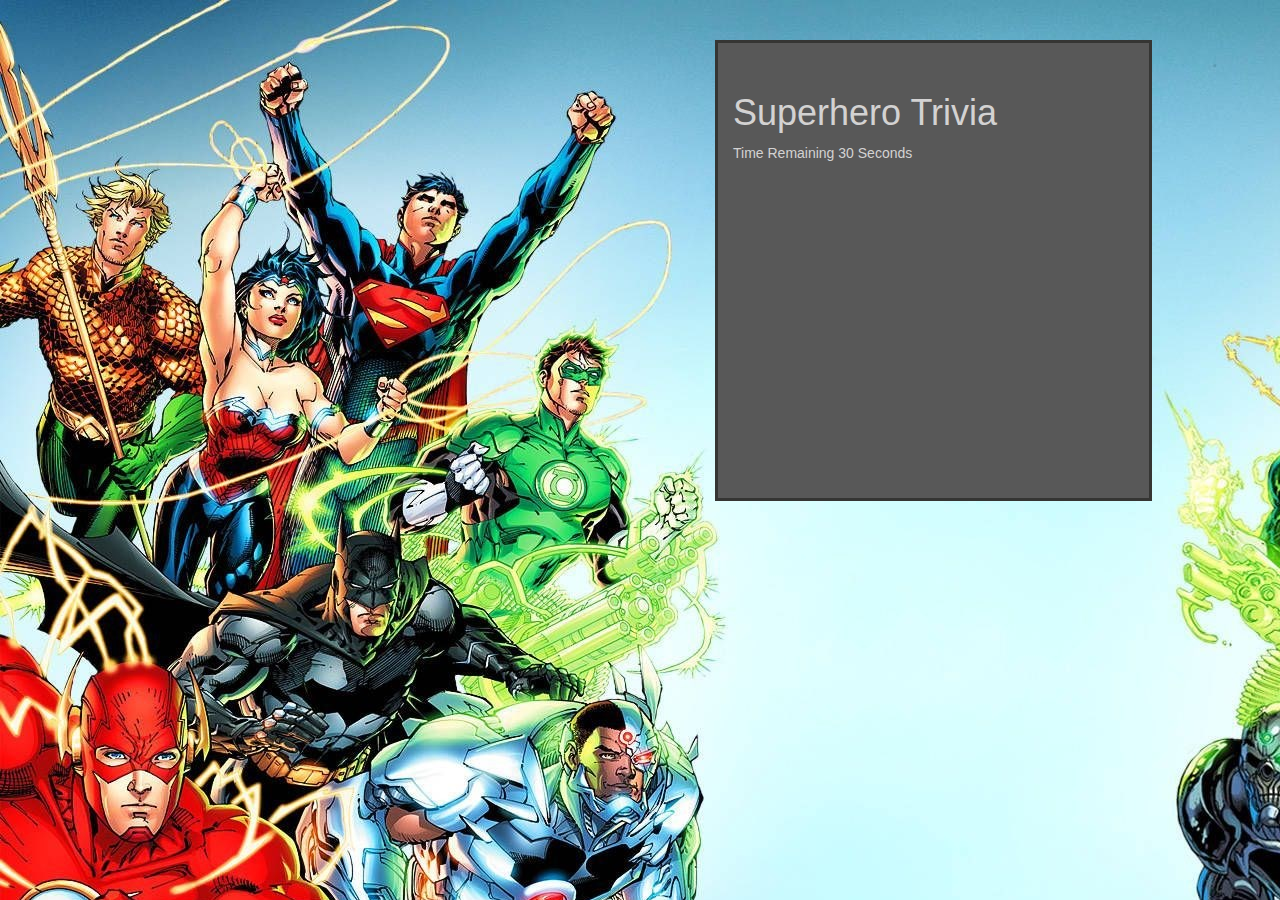
==== index.html @ 41cff762 "intial commit array" ====
<!DOCTYPE html>
<html lang="en">
<head>
    <meta charset="UTF-8">
    <meta name="viewport" content="width=device-width, initial-scale=1.0">
    <meta http-equiv="X-UA-Compatible" content="ie=edge">
    <title>Trivia Game</title>

    <script src="https://cdnjs.cloudflare.com/ajax/libs/jquery/3.2.1/jquery.min.js"></script>
    <link rel="stylesheet" type="text/reset" href="assets/css/reset.css">
    <link rel="stylesheet" href="https://maxcdn.bootstrapcdn.com/bootstrap/3.3.6/css/bootstrap.min.css">
    <link rel="stylesheet" type="text/css" href="assets/css/style.css">
   
</head>

<body>
    
    <div class="row"> 
        <div class="col-md-4">
            <h1>Superhero Trivia</h1>
            <p> Time Remaining <span id="countdowntimer">30 </span> Seconds</p>
          
            </div>

         <div class="col-md-8">
        
         </div>

    </div>

 
    

</body>

<script type="text/javascript" src="assets/javascript/app.js"></script>
</html>
---- assets/css/style.css ----
body {
    background-image: url('../images/DC.jpg');
    width: 100%;
    margin: auto;
    font-family: 'Arial', 'Helvetica Neue', Helvetica, sans-serif;
    position: static;
}   
      
.col-md-4{
    border-style: solid;
    border-color: #353533;
    background-color: #585858;
    color: #d3d2d2;
    margin-left: 730px;
    padding-bottom: 325px;
    padding-top: 30px;
    margin-top: 40px;
}
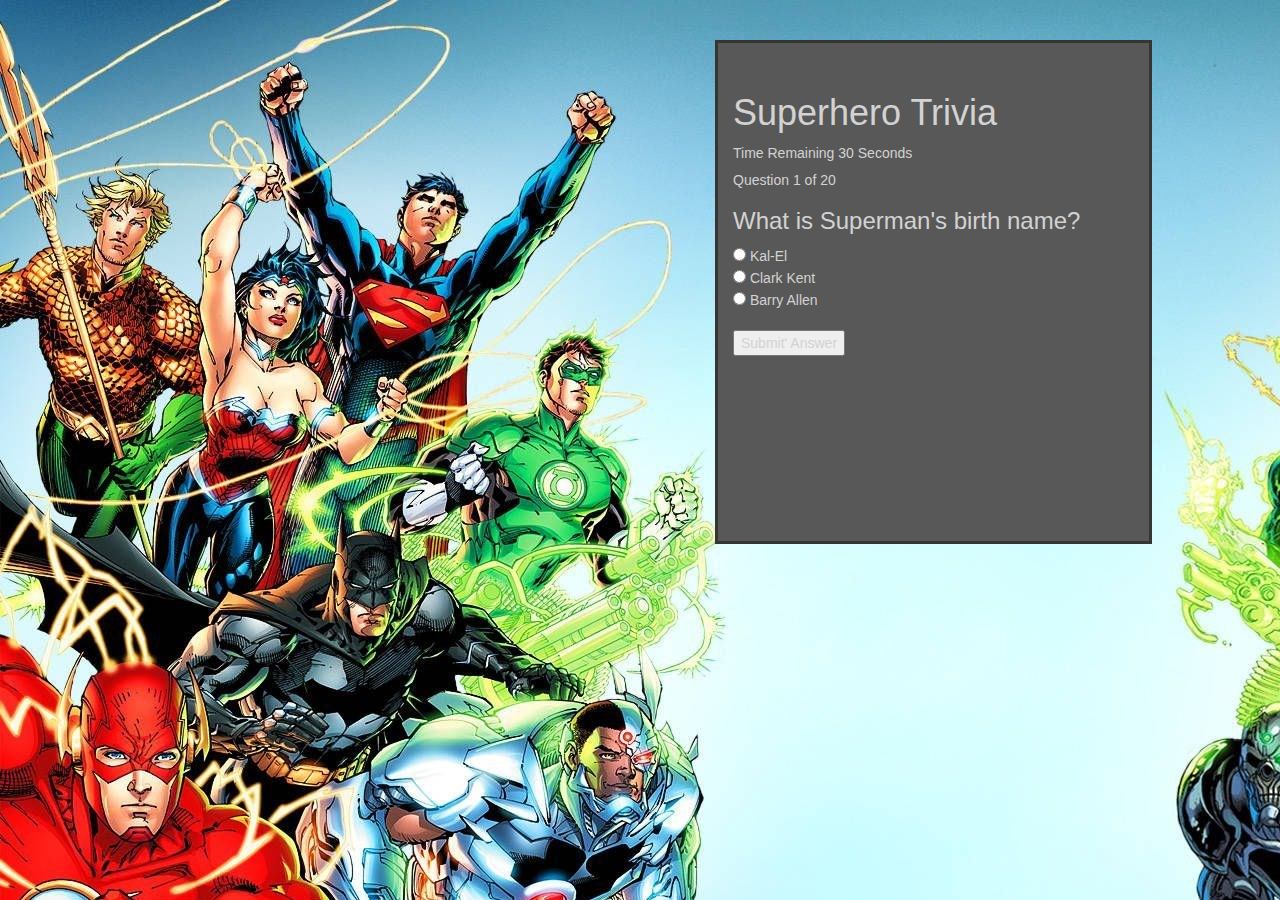
==== commit 90f5b40c: "questions" ====
--- a/index.html
+++ b/index.html
@@ -19,6 +19,8 @@
         <div class="col-md-4">
             <h1>Superhero Trivia</h1>
             <p> Time Remaining <span id="countdowntimer">30 </span> Seconds</p>
+            <h5 id="test_status"></h5>
+            <div id="test"></div>
           
             </div>
 
@@ -28,7 +30,7 @@
 
     </div>
 
- 
+   
     
 
 </body>
--- a/assets/css/style.css
+++ b/assets/css/style.css
@@ -12,7 +12,7 @@
     background-color: #585858;
     color: #d3d2d2;
     margin-left: 730px;
-    padding-bottom: 325px;
+    padding-bottom: 185px;
     padding-top: 30px;
     margin-top: 40px;
 }
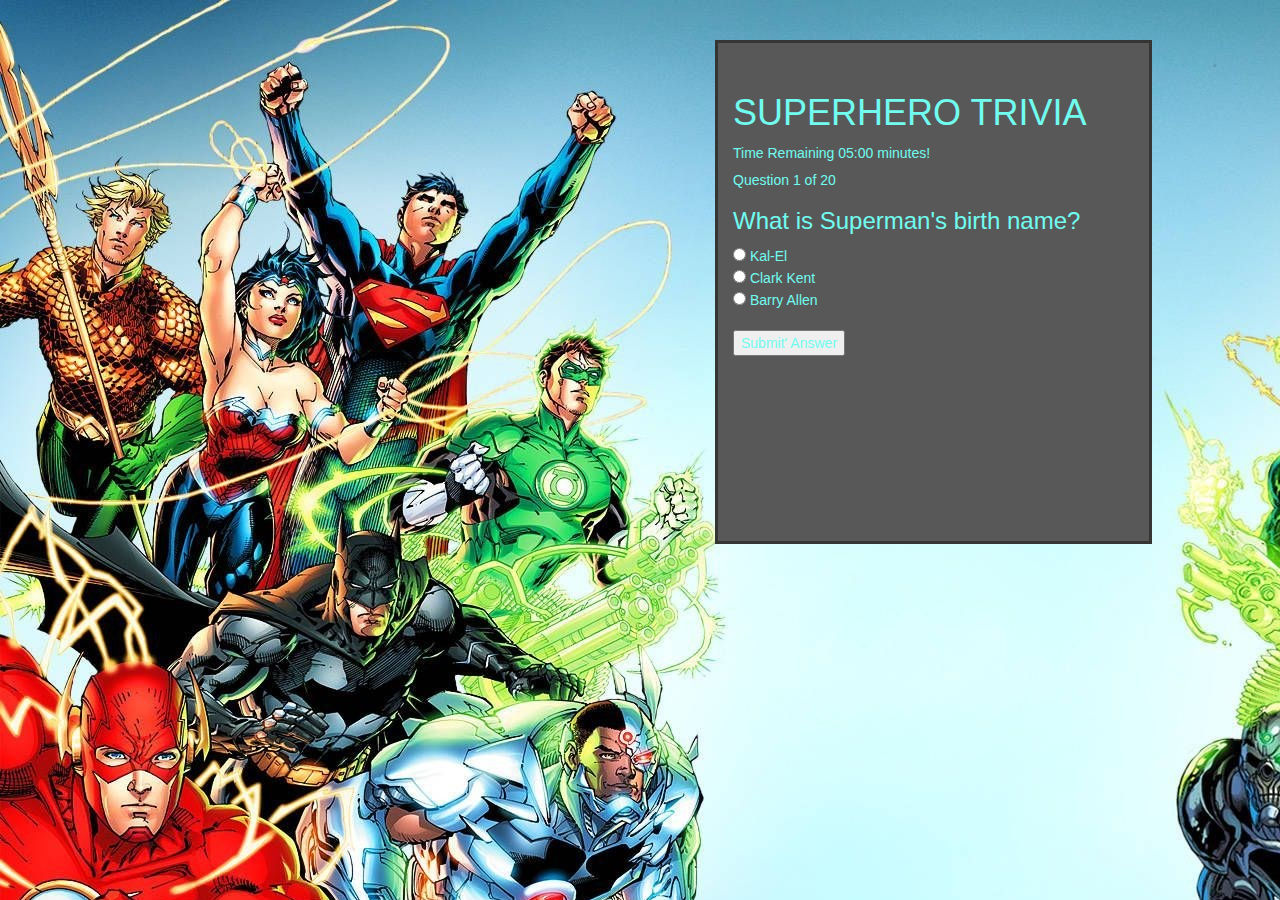
==== commit 31a59e42: "minutes" ====
--- a/index.html
+++ b/index.html
@@ -17,8 +17,9 @@
     
     <div class="row"> 
         <div class="col-md-4">
-            <h1>Superhero Trivia</h1>
-            <p> Time Remaining <span id="countdowntimer">30 </span> Seconds</p>
+            <h1>SUPERHERO TRIVIA</h1>
+            <!-- <p> Time Remaining <span id="countdowntimer">600 </span> Seconds</p> -->
+            <div>Time Remaining <span id="time">05:00</span> minutes!</div>
             <h5 id="test_status"></h5>
             <div id="test"></div>
           
--- a/assets/css/style.css
+++ b/assets/css/style.css
@@ -10,7 +10,7 @@
     border-style: solid;
     border-color: #353533;
     background-color: #585858;
-    color: #d3d2d2;
+    color: #71fcf0;
     margin-left: 730px;
     padding-bottom: 185px;
     padding-top: 30px;
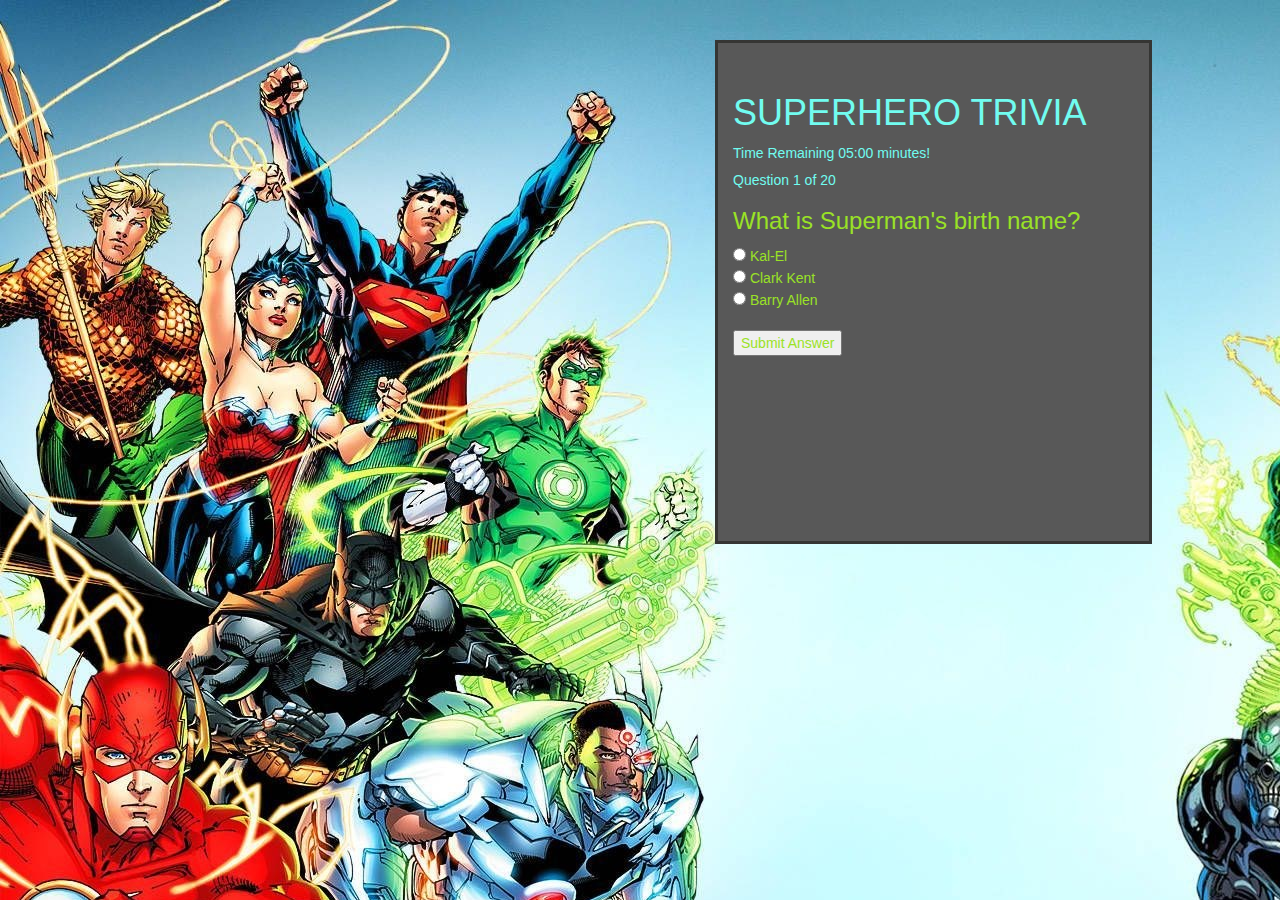
==== commit ade0cf83: "css update" ====
--- a/index.html
+++ b/index.html
@@ -25,8 +25,6 @@
           
             </div>
 
-         <div class="col-md-8">
-        
          </div>
 
     </div>
--- a/assets/css/style.css
+++ b/assets/css/style.css
@@ -16,3 +16,7 @@
     padding-top: 30px;
     margin-top: 40px;
 }
+
+#test{
+    color: rgb(154, 226, 38);
+}
